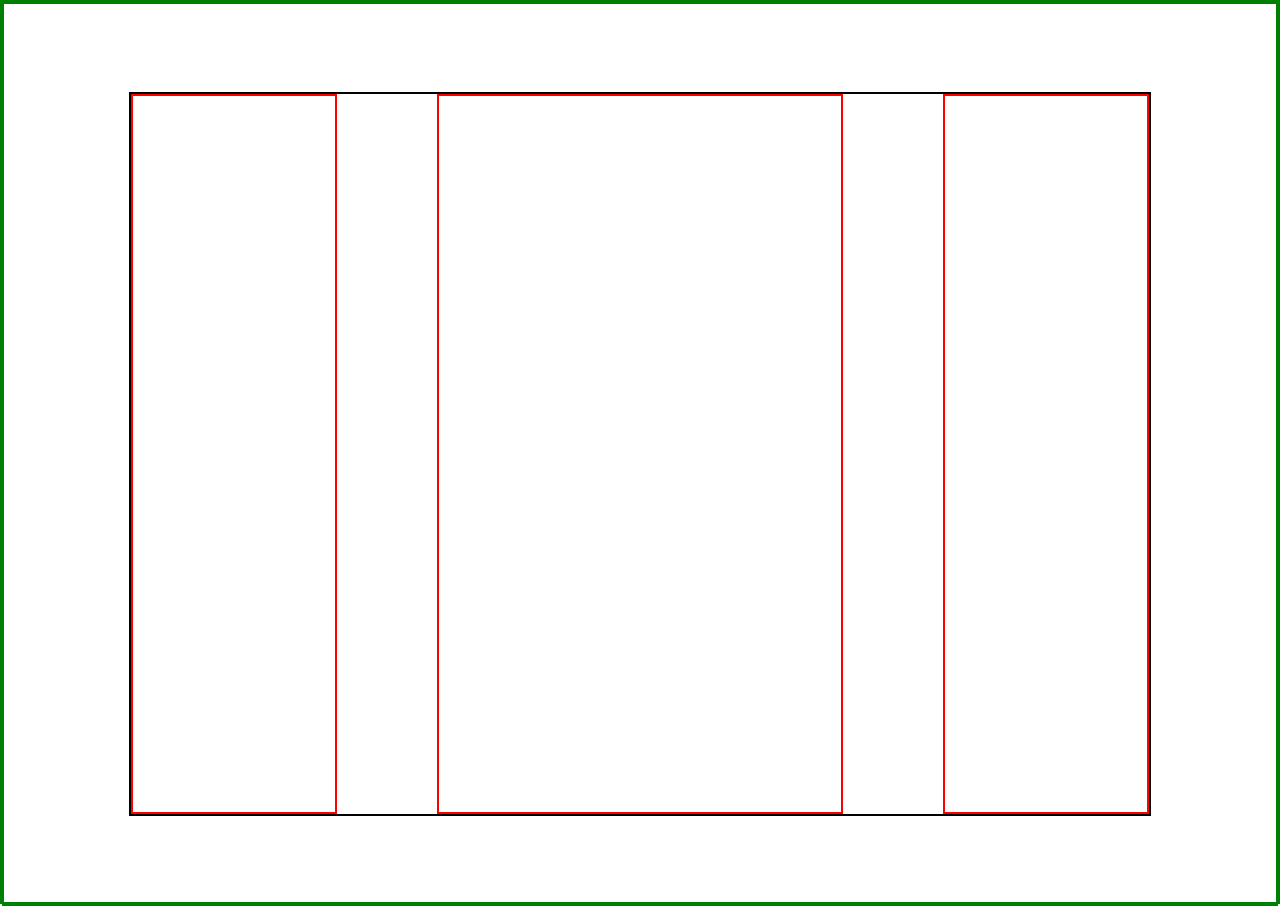
==== flex-index.html @ cf96ef41 "flex-sida klar" ====
<!DOCTYPE html>
<html lang="en">
    <head>
        <meta charset="UTF-8" />
        <meta http-equiv="X-UA-Compatible" content="IE=edge" />
        <meta name="viewport" content="width=device-width, initial-scale=1.0" />
        <title>Flex-Layout</title>

        <link rel="stylesheet" href="css/flex-main.css" />
    </head>
    <body>
        <header></header>
        <div class="wrapper">
            <div></div>
            <div></div>
            <div></div>
        </div>
    </body>
</html>
---- css/flex-main.css ----
* {
    padding: 0;
    margin: 0;
}

html,
body {
    border: 2px solid green;
    height: 100%;
}

/* Förälder till .wrapper */
body {
    display: flex;
    flex-direction: column;
    /* Eftersom flex direction: column, så behöver jag använda
        align-items för att centrera på x-axeln. och
        justify-content för y-axeln. */
    justify-content: center;
    align-items: center;
}

/* Förälder */
.wrapper {
    border: 2px solid black;
    display: flex;
    flex-direction: row;
    height: 80vh;
    width: 80%;
    gap: 100px;
}

/* Barnen */
.wrapper > div {
    border: 2px solid red;
    flex-grow: 2;
}

.wrapper > div:last-child,
.wrapper > div:first-child {
    flex-grow: 1;
}
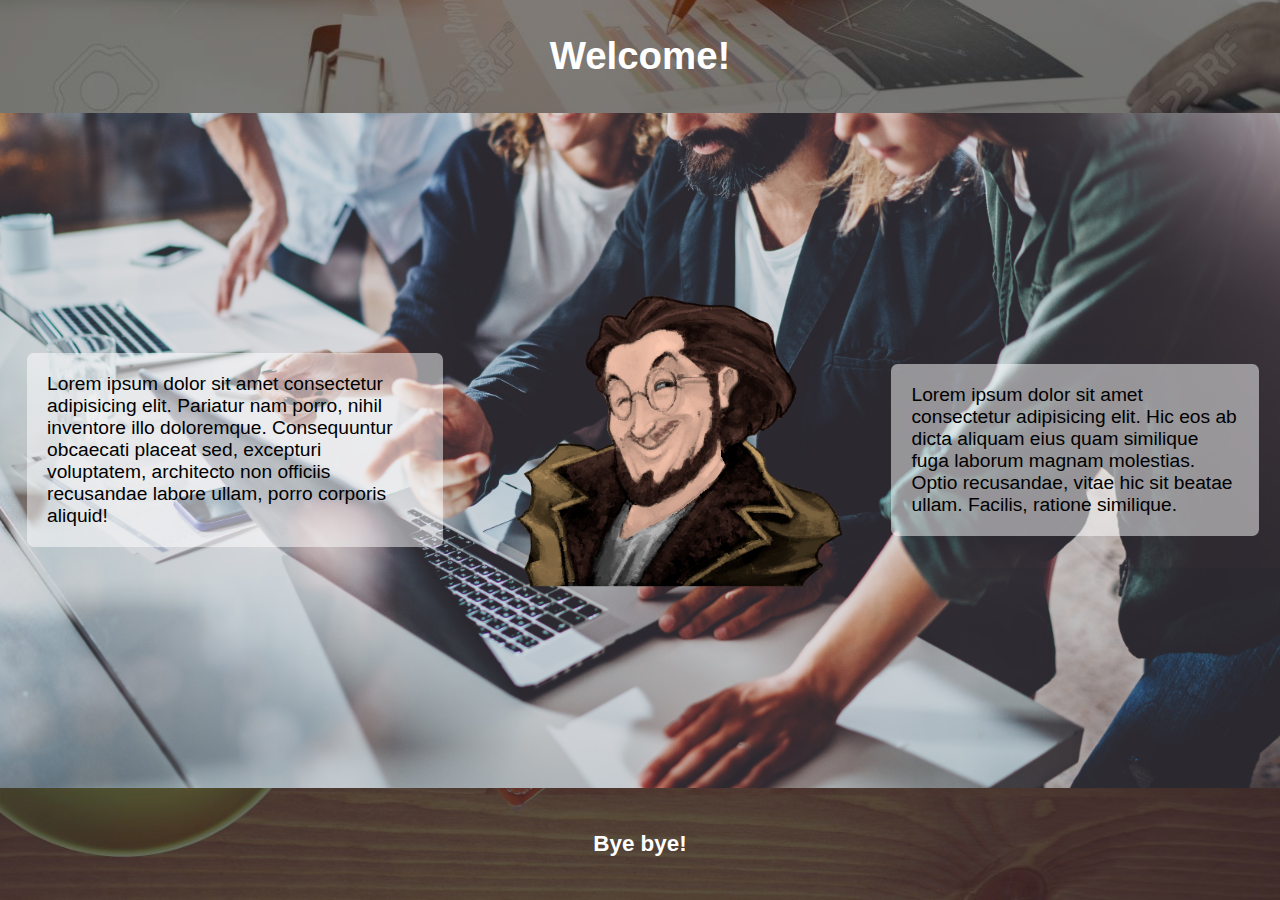
==== commit df2ec2dc: "La till innehåll för både flex och grid" ====
--- a/flex-index.html
+++ b/flex-index.html
@@ -9,11 +9,39 @@
         <link rel="stylesheet" href="css/flex-main.css" />
     </head>
     <body>
-        <header></header>
-        <div class="wrapper">
-            <div></div>
-            <div></div>
-            <div></div>
+        <header>
+            <div class="header-wrapper">
+                <h1>Welcome!</h1>
+            </div>
+        </header>
+        <div class="main-wrapper">
+            <div class="main-1">
+                <span
+                    >Lorem ipsum dolor sit amet consectetur adipisicing elit.
+                    Pariatur nam porro, nihil inventore illo doloremque.
+                    Consequuntur obcaecati placeat sed, excepturi voluptatem,
+                    architecto non officiis recusandae labore ullam, porro
+                    corporis aliquid!</span
+                >
+            </div>
+            <div class="main-2">
+                <div class="img-container">
+                    <img src="assets/eliasthxfinal.png" alt="Elias Thx" />
+                </div>
+            </div>
+            <div class="main-3">
+                <span
+                    >Lorem ipsum dolor sit amet consectetur adipisicing elit.
+                    Hic eos ab dicta aliquam eius quam similique fuga laborum
+                    magnam molestias. Optio recusandae, vitae hic sit beatae
+                    ullam. Facilis, ratione similique.</span
+                >
+            </div>
         </div>
+        <footer>
+            <div class="footer-wrapper">
+                <h3>Bye bye!</h3>
+            </div>
+        </footer>
     </body>
 </html>
--- a/css/flex-main.css
+++ b/css/flex-main.css
@@ -5,12 +5,15 @@
 
 html,
 body {
-    border: 2px solid green;
     height: 100%;
+
+    font-family: Tahoma, Verdana, sans-serif;
+    font-size: 12pt;
 }
 
 /* Förälder till .wrapper */
 body {
+    /* border: 5px solid black; */
     display: flex;
     flex-direction: column;
     /* Eftersom flex direction: column, så behöver jag använda
@@ -20,23 +23,119 @@
     align-items: center;
 }
 
-/* Förälder */
-.wrapper {
-    border: 2px solid black;
-    display: flex;
-    flex-direction: row;
-    height: 80vh;
-    width: 80%;
-    gap: 100px;
+header {
+    /* border: 2px solid blue; */
+    width: 100%;
+    height: 150px;
+
+    background-image: url(../assets/stolen_header_background.jpg);
+    background-position: center;
+    background-size: cover;
 }
 
-/* Barnen */
-.wrapper > div {
-    border: 2px solid red;
-    flex-grow: 2;
+.header-wrapper {
+    /* border: 2px solid red; */
+    height: 100%;
+
+    background-color: rgba(0, 0, 0, 0.5);
+
+    display: flex;
+    justify-content: center;
+    align-items: center;
+}
+.header-wrapper > h1 {
+    color: white;
 }
 
-.wrapper > div:last-child,
-.wrapper > div:first-child {
+.main-wrapper {
+    /* border: 2px solid black; */
+    display: flex;
+    flex-direction: column;
+    height: 100%;
+    width: 100%;
+
+    background-image: url(../assets/stolen_hero_background.jpeg);
+    background-position: center;
+    background-size: cover;
+}
+.main-2 {
+    /* border: 2px solid red; */
     flex-grow: 1;
+
+    display: flex;
+    justify-content: center;
+    align-items: center;
 }
+.img-container {
+    width: 200px;
+}
+img {
+    width: 100%;
+}
+
+.main-3,
+.main-1 {
+    /* border: 2px solid red; */
+    flex-grow: 1;
+    display: flex;
+    justify-content: center;
+    align-items: center;
+
+    padding-top: 10pt;
+    padding-bottom: 10pt;
+}
+.main-1 > span,
+.main-3 > span {
+    /* border: 2px solid red; */
+    width: 80%;
+    padding: 15pt;
+    border-radius: 5pt;
+
+    background-color: rgba(255, 255, 255, 0.5);
+}
+
+footer {
+    /* border: 2px solid blue; */
+    width: 100%;
+    height: 150px;
+
+    background-image: url(../assets/stolen_footer_background.png);
+    background-position: center;
+    background-size: cover;
+}
+.footer-wrapper {
+    /* border: 2px solid red; */
+    height: 100%;
+
+    background-color: rgba(0, 0, 0, 0.5);
+
+    display: flex;
+    justify-content: center;
+    align-items: center;
+}
+.footer-wrapper > h3 {
+    color: white;
+}
+
+@media screen and (min-width: 768px) {
+    body {
+        font-size: 1.2rem;
+    }
+
+    .main-wrapper {
+        flex-direction: row;
+    }
+
+    .main-2 > div {
+        flex-grow: 6;
+    }
+
+    .main-3,
+    .main-1 {
+        flex-grow: 1;
+    }
+
+    .img-container {
+        width: 400px;
+    }
+}
